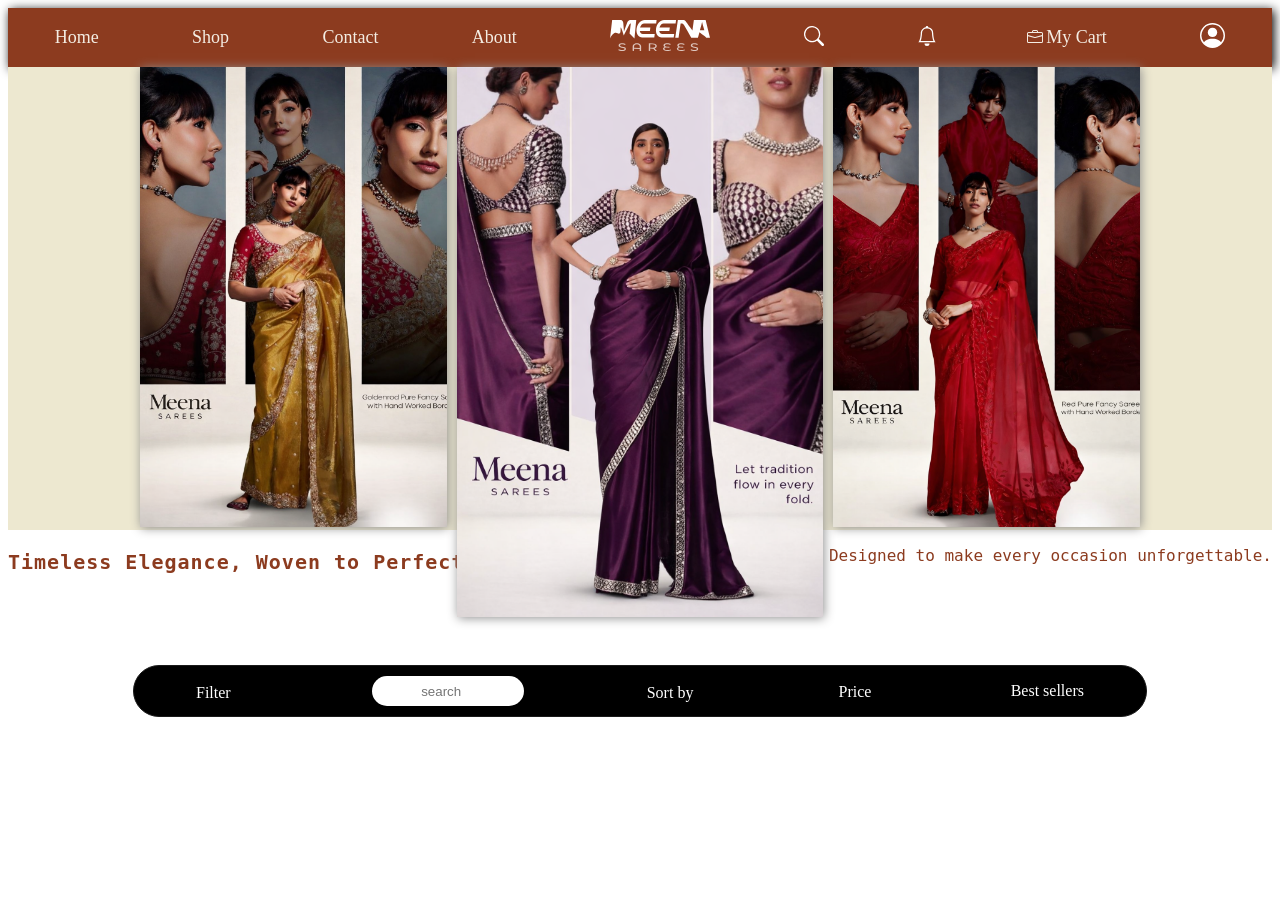
==== viewall.html @ 5d31c942 "Initial commit" ====
<!DOCTYPE html>
<html lang="en">
<head>
    <meta charset="UTF-8">
    <meta name="viewport" content="width=device-width, initial-scale=1.0">
    <title>Meena sarees</title>
         <link rel="icon" type="image/png" href="logos/tittle.png" >
    <link rel="stylesheet" href="viewall.css">
</head>
<body>
     <!-- navigation -->
  <div class="navigation-container">

    <div class="home"><a class="nav" href="ms.html">Home</a></div>
    <div class="shop"><a class="nav" href="">Shop</a></div>
    <div class="contact"><a class="nav" href="">Contact</a></div>
    <div class="About"><a class="nav" href="">About</a></div>

    <!-- Logo...............!-->
    <div class="logo"><svg style="width: 100px; height: 55px;" id="Layer1" data-name="Layer 1"
        xmlns="http://www.w3.org/2000/svg" viewBox="0 0 426.89 132.73">
        <defs>
          <style>
            .cls-1 {
              opacity: .71;
            }

            .cls-1,
            .cls-2 {
              fill: #ffffff;
              stroke: none;
            }
          </style>
        </defs>
        <g>
          <path class="cls-2"
            d="M112.01.2l-7.54,79.33c-6.99-7.29-13.99-14.58-20.98-21.87,1.83-14.21,3.65-28.41,5.48-42.62-3.05,0-6.01,2.69-7.33,6.45-7.68,14.79-15.37,29.58-23.05,44.37-7.66-25.87-11.16-33.53-12.63-33.22-2.37.51,2.41,21.49-5.36,25.53-4.55,2.37-9.06-3.32-16.34-3.06-6.59.23-14.92,5.31-24.26,23.74C3.06,52.73,6.13,26.6,9.19.47l37.62-.16c5.27.75,9.22,5.81,9.88,12.69l2.96,36.77,13.09-36.77c2.47-6.88,7.66-11.93,13.17-12.69l.08-.22,26.01.11ZM67.91,87.03" />
          <path class="cls-2"
            d="M191.04,59.99l-2.06,14.95h-51.2c-16.22,0-27.08-16.24-24.28-37.31C116.37,16.55,131.6.31,147.82.31h51.2l-1.98,14.95h-51.2c-7.49,0-14.82,6.99-17.7,17.1h44.21l-2.06,14.95h-43.14c1.48,7.63,6.34,12.69,12.68,12.69h51.2Z" />
          <path class="cls-2"
            d="M274.02,59.99l-2.06,14.95h-51.21c-16.22,0-27.08-16.24-24.28-37.31C199.35,16.55,214.58.31,230.8.31h51.2l-1.98,14.95h-51.2c-7.49,0-14.82,6.99-17.7,17.1h44.21l-2.06,14.95h-43.14c1.48,7.63,6.34,12.69,12.68,12.69h51.21Z" />
          <path class="cls-2"
            d="M408.26,0c-6.6.03-13.21.05-19.81.08-10.14.04-20.27.08-30.41.13-2.06,14.93-4.12,29.85-6.18,44.78-14.39-19.18-24.86-33.15-28.07-37.95-.61-.91-2.34-3.55-5.39-5.26-2.23-1.25-4.36-1.54-5.84-1.57h-22.83l-11.19,75.81h14.1l8.91-60.76h4.18c1.06-.05,2.86.03,4.87,1.04,3.08,1.55,4.69,4.32,5.28,5.43,10.32,18.1,20.65,36.19,30.97,54.29,6.7-.04,13.41-.08,20.11-.11l-.03.11h8.46l6.58-23.88c7.15,5.57,14.3,11.15,21.45,16.72,2.59,2.39,5.18,4.77,7.77,7.16,5.24-.04,10.47-.08,15.71-.12-6.21-25.3-12.42-50.6-18.63-75.9ZM383.66,44.47l6.2-21.97c1.22-4.62,2.25-9.24,3.19-13.74h.19c.94,4.39,1.88,8.9,3.29,13.86l6.2,21.86h-19.07Z" />
        </g>
        <g>
          <path class="cls-1"
            d="M51.5,132.66c-3.21-.07-6.28-.52-9.2-1.34-2.92-.82-5.21-1.85-6.88-3.08l2.28-3.54c1.55,1.11,3.58,2.05,6.07,2.81,2.5.76,5.09,1.18,7.78,1.24,3.61.08,6.26-.33,7.94-1.25,1.68-.91,2.53-2.08,2.55-3.49.01-1.11-.44-2.01-1.35-2.7-.91-.7-2.13-1.27-3.65-1.72-1.52-.45-3.18-.85-4.98-1.2-1.8-.35-3.61-.74-5.43-1.18-1.82-.44-3.48-1.01-4.98-1.7-1.5-.69-2.7-1.6-3.61-2.71-.91-1.11-1.35-2.53-1.33-4.25.02-1.66.61-3.17,1.78-4.55,1.16-1.37,2.94-2.45,5.34-3.24,2.4-.79,5.44-1.14,9.14-1.06,2.49.06,4.92.36,7.3.9,2.38.55,4.45,1.3,6.2,2.26l-2.04,3.64c-1.79-.93-3.7-1.64-5.72-2.11-2.02-.48-3.95-.73-5.8-.78-3.57-.08-6.18.36-7.82,1.32-1.64.96-2.47,2.15-2.49,3.56-.02,1.14.43,2.05,1.35,2.75.91.7,2.13,1.26,3.65,1.7,1.52.43,3.18.83,4.98,1.2s3.61.77,5.43,1.21c1.82.44,3.48,1,4.98,1.68s2.7,1.57,3.61,2.66c.91,1.1,1.35,2.49,1.33,4.18-.02,1.63-.62,3.13-1.81,4.5-1.18,1.37-2.99,2.45-5.43,3.24-2.44.79-5.51,1.14-9.2,1.06Z" />
          <path class="cls-1"
            d="M96.56,131.88l.24-18.11c.04-3.16.83-5.81,2.36-7.94s3.66-3.71,6.39-4.74c2.72-1.03,5.89-1.5,9.5-1.42,3.65.08,6.83.7,9.55,1.85,2.71,1.15,4.81,2.83,6.29,5.03,1.48,2.2,2.19,4.88,2.15,8.04l-.24,18.11-6.02-.14.12-8.89-24.32-.55-.12,8.89-5.9-.13ZM102.63,119.11l24.32.55.08-5.62c.05-3.38-1.02-5.91-3.18-7.61-2.17-1.69-5.11-2.58-8.85-2.67-3.73-.09-6.7.67-8.91,2.26-2.21,1.59-3.34,4.08-3.38,7.46l-.08,5.62Z" />
          <path class="cls-1"
            d="M165.38,131.94l.43-32.25,16.43.37c5.46.12,9.74,1.22,12.84,3.29s4.63,4.85,4.59,8.35c-.03,2.52-.87,4.63-2.49,6.33-1.63,1.7-3.93,2.91-6.91,3.64l9.85,11.05-6.56-.15-8.96-10.11c-.84.04-1.73.05-2.65.03l-10.41-.24-.13,9.81-6.02-.14ZM171.58,118.35l10.23.23c3.85.09,6.78-.48,8.78-1.71,2-1.23,3.02-3,3.05-5.3.03-2.3-.94-4.11-2.91-5.41-1.97-1.3-4.88-2-8.73-2.09l-10.23-.23-.19,14.51Z" />
          <path class="cls-1"
            d="M244.14,132.7c-5.94-.14-10.4-1.11-13.39-2.91-2.99-1.8-4.46-4.04-4.43-6.71.03-1.9.76-3.49,2.2-4.77s3.23-2.16,5.37-2.67c-1.76-.69-3.13-1.66-4.12-2.93-.99-1.27-1.47-2.71-1.45-4.34.02-1.63.66-3.11,1.93-4.45,1.26-1.34,3.16-2.39,5.7-3.16,2.54-.77,5.72-1.11,9.53-1.03,2.65.06,5.19.34,7.64.84,2.44.5,4.56,1.16,6.36,1.96l-1.8,3.65c-1.88-.81-3.82-1.42-5.82-1.81-2-.4-4.07-.62-6.19-.67-3.81-.09-6.65.36-8.51,1.33-1.86.97-2.8,2.24-2.82,3.81-.02,1.6.7,2.84,2.18,3.74,1.47.89,3.6,1.37,6.36,1.44l10.84.25-.05,3.96-11.08-.25c-3.09-.07-5.57.3-7.42,1.1-1.86.8-2.8,2.08-2.82,3.83-.02,1.69.94,3.06,2.9,4.12,1.95,1.06,5.04,1.63,9.25,1.73,2.81.06,5.48-.17,8.02-.69,2.54-.52,4.66-1.31,6.36-2.34l2,3.64c-1.82,1.13-4.2,1.99-7.14,2.58-2.94.59-6.13.85-9.58.77Z" />
          <path class="cls-1"
            d="M303.21,132.7c-5.94-.14-10.4-1.11-13.39-2.91-2.99-1.8-4.46-4.04-4.43-6.71.03-1.9.76-3.49,2.2-4.77,1.44-1.27,3.23-2.16,5.37-2.67-1.76-.69-3.13-1.66-4.12-2.93s-1.47-2.71-1.45-4.34c.02-1.63.66-3.11,1.93-4.45s3.16-2.39,5.7-3.16,5.71-1.11,9.53-1.03c2.65.06,5.19.34,7.64.84,2.44.5,4.56,1.16,6.36,1.96l-1.8,3.65c-1.88-.81-3.82-1.42-5.82-1.81-2-.4-4.07-.62-6.19-.67-3.81-.09-6.65.36-8.51,1.33-1.86.97-2.8,2.24-2.82,3.81-.02,1.6.7,2.84,2.18,3.74,1.47.89,3.6,1.37,6.36,1.44l10.84.25-.05,3.96-11.08-.25c-3.09-.07-5.57.3-7.42,1.1-1.86.8-2.8,2.08-2.82,3.83-.02,1.69.94,3.06,2.9,4.12,1.95,1.06,5.04,1.63,9.25,1.73,2.81.06,5.48-.17,8.02-.69,2.54-.52,4.65-1.31,6.35-2.34l2,3.64c-1.82,1.13-4.2,1.99-7.14,2.58-2.94.59-6.13.85-9.58.77Z" />
          <path class="cls-1"
            d="M359.88,132.66c-3.21-.07-6.28-.52-9.2-1.34s-5.21-1.85-6.88-3.08l2.28-3.54c1.55,1.11,3.58,2.05,6.07,2.81,2.5.76,5.09,1.18,7.78,1.24,3.61.08,6.26-.33,7.94-1.25,1.68-.91,2.53-2.08,2.55-3.49.02-1.11-.44-2.01-1.35-2.7-.92-.7-2.13-1.27-3.65-1.72-1.52-.45-3.18-.85-4.98-1.2s-3.61-.74-5.43-1.18c-1.82-.44-3.48-1.01-4.98-1.7-1.5-.69-2.7-1.6-3.61-2.71-.91-1.11-1.35-2.53-1.33-4.25.02-1.66.61-3.17,1.78-4.55,1.16-1.37,2.94-2.45,5.34-3.24,2.4-.79,5.44-1.14,9.14-1.06,2.49.06,4.92.36,7.3.9,2.38.55,4.45,1.3,6.2,2.26l-2.04,3.64c-1.79-.93-3.7-1.64-5.72-2.11-2.02-.48-3.96-.73-5.8-.78-3.57-.08-6.18.36-7.82,1.32-1.64.96-2.47,2.15-2.49,3.56-.02,1.14.43,2.05,1.35,2.75.91.7,2.13,1.26,3.65,1.7,1.52.43,3.18.83,4.98,1.2,1.8.36,3.61.77,5.43,1.21s3.48,1,4.98,1.68,2.7,1.57,3.61,2.66c.91,1.1,1.35,2.49,1.33,4.18-.02,1.63-.62,3.13-1.81,4.5-1.18,1.37-2.99,2.45-5.43,3.24-2.44.79-5.51,1.14-9.2,1.06Z" />
        </g>
      </svg></div>
    <!--search icon.......!-->
    <div><svg style=" color: #ffffff;" xmlns="http://www.w3.org/2000/svg" width="20"
        height="20" fill="currentColor" class="search" viewBox="0 0 16 16">
        <path
          d="M11.742 10.344a6.5 6.5 0 1 0-1.397 1.398h-.001q.044.06.098.115l3.85 3.85a1 1 0 0 0 1.415-1.414l-3.85-3.85a1 1 0 0 0-.115-.1zM12 6.5a5.5 5.5 0 1 1-11 0 5.5 5.5 0 0 1 11 0" />
      </svg></div>
    <!--Notification............!-->
    <div><svg style=" color: #ffffff;" xmlns="http://www.w3.org/2000/svg" width="20"
        height="20" fill="currentColor" class="bell" viewBox="0 0 16 16">
        <path
          d="M8 16a2 2 0 0 0 2-2H6a2 2 0 0 0 2 2M8 1.918l-.797.161A4 4 0 0 0 4 6c0 .628-.134 2.197-.459 3.742-.16.767-.376 1.566-.663 2.258h10.244c-.287-.692-.502-1.49-.663-2.258C12.134 8.197 12 6.628 12 6a4 4 0 0 0-3.203-3.92zM14.22 12c.223.447.481.801.78 1H1c.299-.199.557-.553.78-1C2.68 10.2 3 6.88 3 6c0-2.42 1.72-4.44 4.005-4.901a1 1 0 1 1 1.99 0A5 5 0 0 1 13 6c0 .88.32 4.2 1.22 6" />
      </svg></div>
    <!--Cart...........!-->
    <div class="mycart"><a class="nav" href=""><svg class="case" xmlns="http://www.w3.org/2000/svg" width="16" height="16"
          fill="currentColor" class="bi bi-briefcase" viewBox="0 0 16 16">
          <path
            d="M6.5 1A1.5 1.5 0 0 0 5 2.5V3H1.5A1.5 1.5 0 0 0 0 4.5v8A1.5 1.5 0 0 0 1.5 14h13a1.5 1.5 0 0 0 1.5-1.5v-8A1.5 1.5 0 0 0 14.5 3H11v-.5A1.5 1.5 0 0 0 9.5 1zm0 1h3a.5.5 0 0 1 .5.5V3H6v-.5a.5.5 0 0 1 .5-.5m1.886 6.914L15 7.151V12.5a.5.5 0 0 1-.5.5h-13a.5.5 0 0 1-.5-.5V7.15l6.614 1.764a1.5 1.5 0 0 0 .772 0M1.5 4h13a.5.5 0 0 1 .5.5v1.616L8.129 7.948a.5.5 0 0 1-.258 0L1 6.116V4.5a.5.5 0 0 1 .5-.5" />
        </svg>My Cart </a></div>

    <!-- account -->
    <div class="Acount-container"><svg style="width: 25px; height: 25px; color: #ffffff;" class="account"
        xmlns="http://www.w3.org/2000/svg" width="20" height="20" fill="currentColor" viewBox="0 0 16 16">
        <path d="M11 6a3 3 0 1 1-6 0 3 3 0 0 1 6 0" />
        <path fill-rule="evenodd"
          d="M0 8a8 8 0 1 1 16 0A8 8 0 0 1 0 8m8-7a7 7 0 0 0-5.468 11.37C3.242 11.226 4.805 10 8 10s4.757 1.225 5.468 2.37A7 7 0 0 0 8 1" />
      </svg>
      <div class="login">
        <img class="acc-close" src="svg/x-octagon-fill.svg"> </img>
        <button class="sign-in">Sign-In</button>
        <!-- <div class="divd"></div> -->
        <button class="sign-out">Sign-Out</button>
        <button class="log">Login</button>
      </div>
    </div>
  </div>
  <!-- hero banner -->
   <div class="image-container">
        <div class="firstImage"><img class="banner-img" src="viewimages/banner1.png" alt="" srcset=""></div>
        <div class="firstImage"><img class="banner-img2" src="viewimages/banner3.png" alt="" srcset=""></div>
        <div class="firstImage"><img class="banner-img" src="viewimages/banner2.png" alt="" srcset=""></div>
   </div>
   <div class="para-container">
   <p class="p1">Timeless Elegance, Woven to Perfection</p>
   <p class="p2">Premium fabrics. Designed to make every occasion unforgettable.</p>
   </div>
   <!-- filter nav -->
    <div class="filter-nav-container">
      <a class="filter-nav" href="">Filter<svg xmlns="http://www.w3.org/2000/svg" width="18" height="18" fill="white" class="filter-icon" viewBox="0 0 16 16">
  <path d="M1.5 1.5A.5.5 0 0 1 2 1h12a.5.5 0 0 1 .5.5v2a.5.5 0 0 1-.128.334L10 8.692V13.5a.5.5 0 0 1-.342.474l-3 1A.5.5 0 0 1 6 14.5V8.692L1.628 3.834A.5.5 0 0 1 1.5 3.5z"/>
</svg></a>
      <input type="search" placeholder="search">
     
     
      <a class="filter-nav" href="">Sort by <svg xmlns="http://www.w3.org/2000/svg" width="18" height="18" fill="white" class="filter-icon" viewBox="0 0 16 16">
                 <path d="M3.5 2.5a.5.5 0 0 0-1 0v8.793l-1.146-1.147a.5.5 0 0 0-.708.708l2 1.999.007.007a.497.497 0 0 0 .7-.006l2-2a.5.5 0 0 0-.707-.708L3.5 11.293zm3.5 1a.5.5 0 0 1 .5-.5h7a.5.5 0 0 1 0 1h-7a.5.5 0 0 1-.5-.5M7.5 6a.5.5 0 0 0 0 1h5a.5.5 0 0 0 0-1zm0 3a.5.5 0 0 0 0 1h3a.5.5 0 0 0 0-1zm0 3a.5.5 0 0 0 0 1h1a.5.5 0 0 0 0-1z"/>
            </svg></a>
      <a class="filter-nav" href="">Price<svg xmlns="http://www.w3.org/2000/svg" width="16" height="16" fill="white" class="filter-icon" viewBox="0 0 16 16">
  <path d="M2 2a1 1 0 0 1 1-1h4.586a1 1 0 0 1 .707.293l7 7a1 1 0 0 1 0 1.414l-4.586 4.586a1 1 0 0 1-1.414 0l-7-7A1 1 0 0 1 2 6.586zm3.5 4a1.5 1.5 0 1 0 0-3 1.5 1.5 0 0 0 0 3"/>
  <path d="M1.293 7.793A1 1 0 0 1 1 7.086V2a1 1 0 0 0-1 1v4.586a1 1 0 0 0 .293.707l7 7a1 1 0 0 0 1.414 0l.043-.043z"/>
</svg> </a>
      <a class="filter-nav" href="">Best sellers</a>
    </div>
    <!-- product listing -->
<script src="ms.js"></script>
</body>
</html>
---- viewall.css ----
.navigation-container {
  width: 100%;
  text-align: center;
  align-items: center;
  display: flex;
  justify-content: space-around;
  flex-wrap: wrap;
  background-color: #8C3B1F;
  z-index: 999;
  animation: anime 0.5s ease forwards;
 
  /* border: 2px solid #F4EDE3; */
  box-shadow: 2px 2px 10px rgb(0, 0, 0);

}
@keyframes anime {
  from{
    opacity: 0;
    transform: translateY(-40px);
  }
  to{
    opacity: 1;
transform: translateY(0);
  }
}

.nav {
  font-weight: 500;
font-size: large;
  text-decoration: none;
  color: #F4EDE3;
 border-radius: 5px;

}
a {
  text-decoration: none;
  position: relative;
  transition: color 0.5s ease;
}

a::after {
  content: '';
  position: absolute;
  bottom: 0;
  left: 0;
  width: 100%;
  height: 2px;
  background: linear-gradient(90deg, transparent, #ffffff, transparent);
  background-size: 300% 100%;
  opacity: 0;
  transition: opacity 0.5s;
  border-radius: 15px;
}

.nav:hover {
  color: #c4c8cd;
}

.nav:hover::after {
  opacity: 1;
  animation: shimmer111 2s linear infinite !important;
}

@keyframes shimmer111 {
  0% {
    background-position: 200% 0;
  }
  100% {
    background-position: -200% 0;
  }
}

.search:hover {
  transform: scale(1.2);
  transition: 0.2s;
}

.bell:hover {
  transform: scale(1.2);
  transition: 0.2s;
}

.case {
  position: relative;
  top: 2px;
  right: 3px;
}
.account:hover {
  transform: scale(1.2);
  transition: 0.2s;
}

.acc-close {
 position: relative;
  left: 222px;
  bottom: 3px;

}

.acc-close:hover {
  transform: rotate(70deg);
  transition: 1s;

}

/* Account signin box  */

.login {
  margin-left: 50px;

  position: absolute;
  top: 140%;
  right: 0;
  display: none;
  height: 120px;
  width:17%;
  background-color: #ffffff;
  border: 1px solid rgb(62, 62, 64);
  border-radius: 10px;

}

.sign-in {
  position: relative;
  right: 20px;
  top: 20px;
  height: 40px;
  width: 100px;
  border-radius: 5px;
  outline: none;
  border: none;
  color: white;
  font-weight: 600;
  background-color: #8C3B1F;

}

.sign-out {
  position: relative;
  border: 0.3px solid black;
  background-image: linear-gradient(to top, lightgrey 0%, lightgrey 1%, #e0e0e0 26%, #efefef 48%, #d9d9d9 75%, #bcbcbc 100%);
  right: 10px;
  top: 20px;
  height: 40px;
  width: 100px;
  border-radius: 5px;
  font-weight: 600;

}

.sign-out:hover,.log:hover,.sign-in:hover{
  opacity: 0.9;
}

.log {
  position: relative;
  top: 30px;
  right: 2px;
  border-radius: 5px;
  background-color: rgb(43, 228, 43);
  border: none;
  color: white;
  height: 40px;
  width: 190px;
  font-weight: 600;

} 

.image-container{
 display: flex;
 flex-direction: row;
height: 463px;
justify-content: center;
width: 100%;
background-color: #EDE8D0;
object-fit: cover;
gap: 10px;
  animation: anime 0.5s ease forwards;

}

.banner-img2{
height: 550px;
width: 100%;
box-shadow: 1px 1px 10px rgb(143, 142, 142);
}
.banner-img{
height:460px;
width: 100%;
box-shadow: 1px 1px 10px rgb(143, 142, 142);
}
.para-container{
  display: flex;
  justify-content: space-between;
}
.p1{
  font-size: x-large;
  font-family: monospace;
 
  color:#8C3B1F;
  letter-spacing: 1px;

  padding-bottom: 8px;
  font-weight: 600;

  /* text-shadow: -3px 5px 5px rgb(117, 115, 115); */
}
.p2{
  font-size: large;
  font-family: monospace;
  font-weight: 100;
  padding-left: 4%;
  color: #8C3B1F;
}
.filter-nav-container{
 
  display: flex;
  margin: auto;
   margin-top: 5%;
  justify-content: space-around;
  align-items: center;
  width: 80%;
  min-height:50px ;
  border-radius: 28px;
  background-color: black;
  border: 1px solid rgb(26, 26, 26);
  animation: filter 1s ease forwards;
}
@keyframes filter{
  from{
    opacity:0;
  }
  to{
    opacity:1;
  }
}
.filter-nav{
  color: white;
}
input{
  min-height:30px;
  width: 15%;
  border-radius: 16px;
  border: none;
  outline: none;
  text-align: center;
}
input:hover{

  box-shadow:0 0 5px white;
}
.filter-icon{
position: relative;
top: 5.5px;left: 3px;
opacity: 0;
}
.filter-nav:hover{
color: orange;

}
.filter-nav:hover .filter-icon{
color: orange;
opacity: 1;
transition: 0.3s ease-in-out;
}
.filter-nav:active{
color: blue;
}
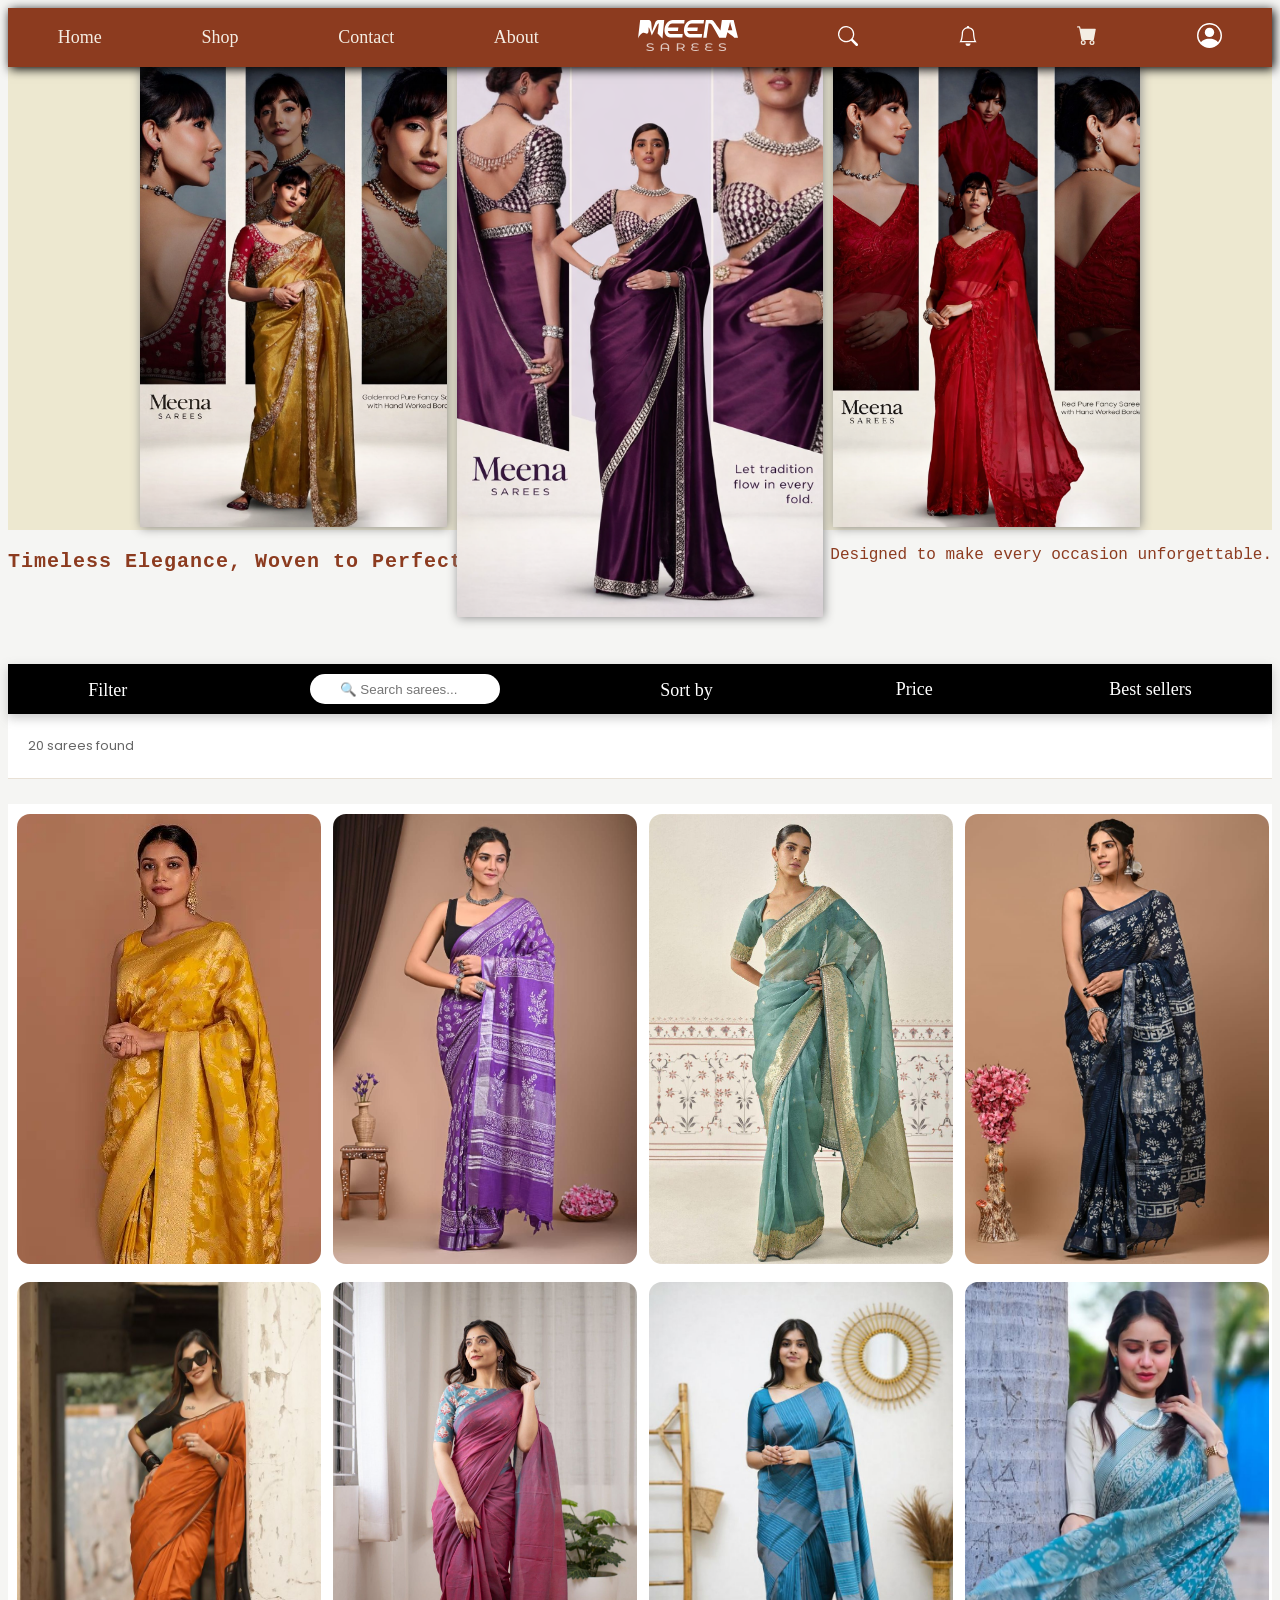
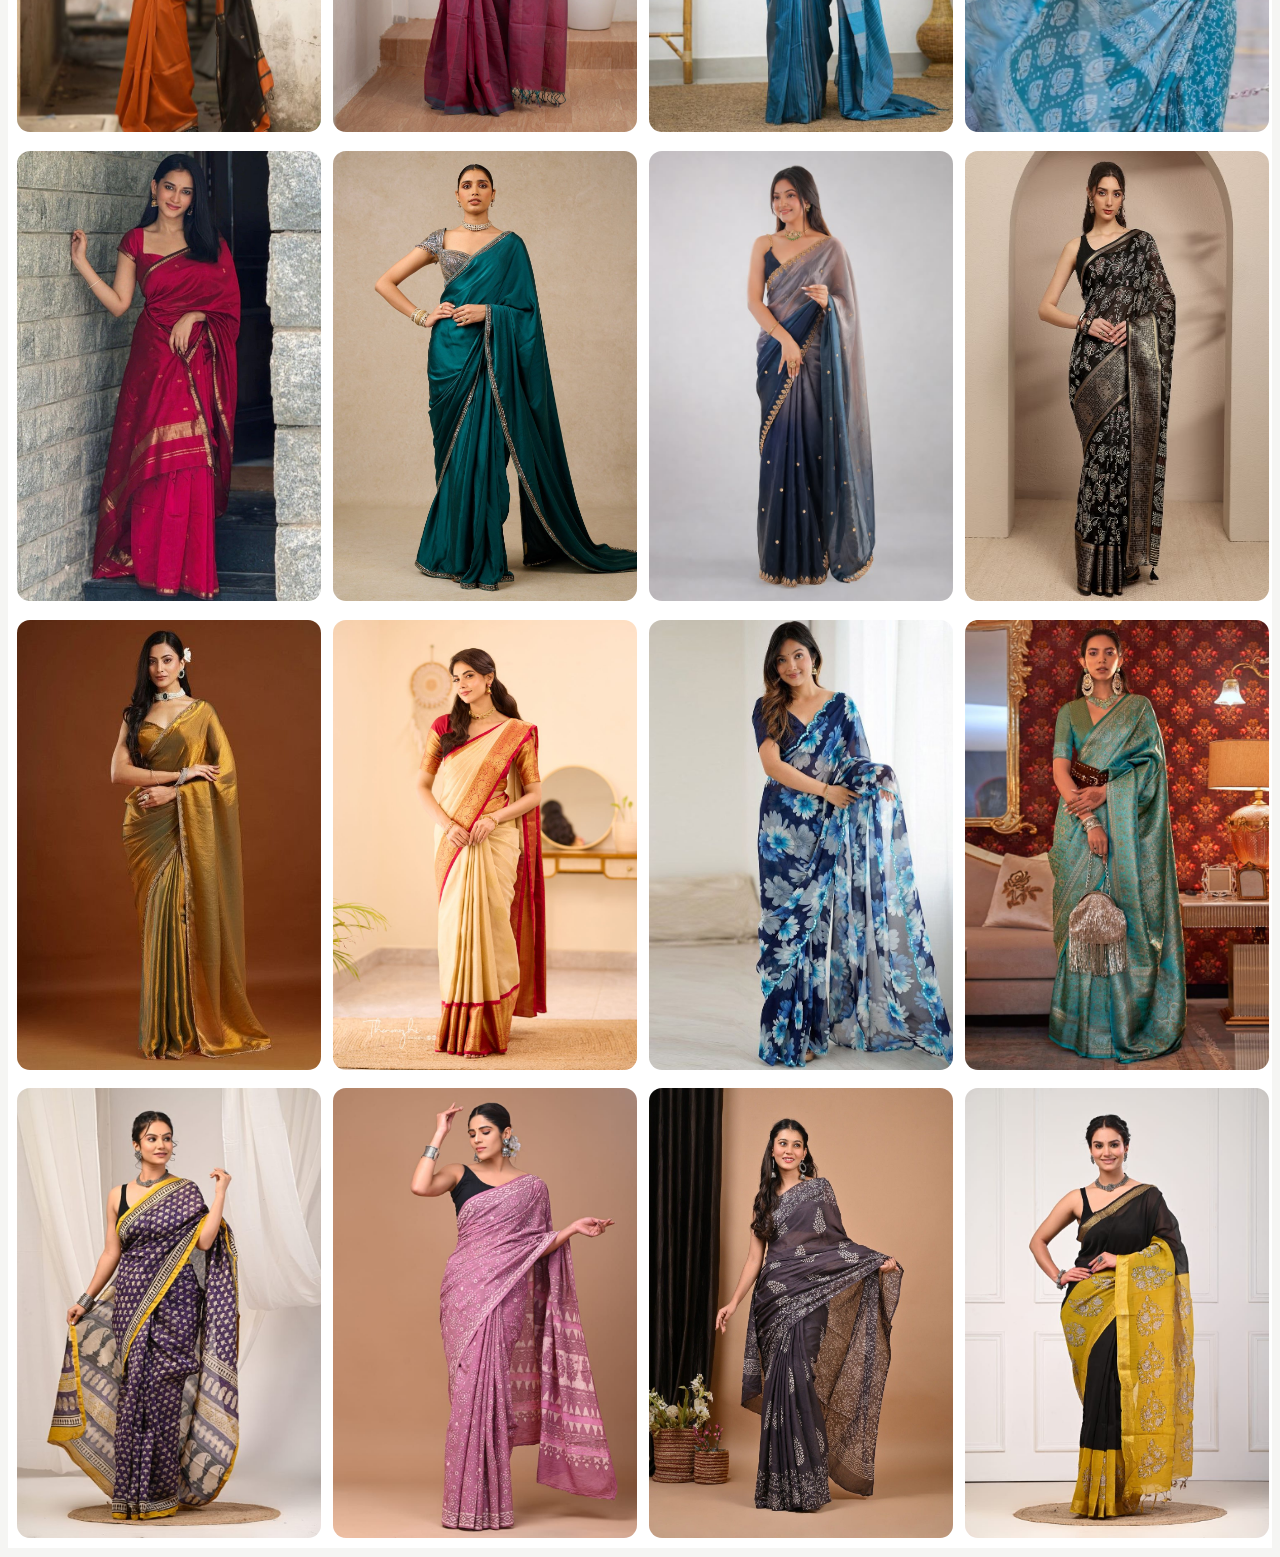
==== commit 970c6d7e: "Added product filter navigation" ====
--- a/viewall.html
+++ b/viewall.html
@@ -1,20 +1,28 @@
 <!DOCTYPE html>
 <html lang="en">
+
 <head>
-    <meta charset="UTF-8">
-    <meta name="viewport" content="width=device-width, initial-scale=1.0">
-    <title>Meena sarees</title>
-         <link rel="icon" type="image/png" href="logos/tittle.png" >
-    <link rel="stylesheet" href="viewall.css">
+  <meta charset="UTF-8">
+  <meta name="viewport" content="width=device-width, initial-scale=1.0">
+  <title>Meena sarees</title>
+  <link rel="icon" type="image/png" href="assets/logos/tittle.png">
+  <link rel="stylesheet" href="viewall.css">
+<link href="https://fonts.googleapis.com/css2?family=Cedarville+Cursive&family=Kapakana:wght@300..400&family=Lexend:wght@100..900&family=Open+Sans:ital,wght@0,300..800;1,300..800&family=Poppins:ital,wght@0,100;0,200;0,300;0,400;0,500;0,600;0,700;0,800;0,900;1,100;1,200;1,300;1,400;1,500;1,600;1,700;1,800;1,900&family=Uncial+Antiqua&display=swap" rel="stylesheet">
+<link rel="preconnect" href="https://fonts.googleapis.com">
+<link rel="preconnect" href="https://fonts.gstatic.com" crossorigin>
+<link rel="preconnect" href="https://fonts.googleapis.com">
+<link rel="preconnect" href="https://fonts.gstatic.com" crossorigin>
+<link href="https://fonts.googleapis.com/css2?family=Bitcount+Prop+Double:wght@100..900&family=Bitcount+Prop+Single+Ink:wght@100..900&family=Cedarville+Cursive&family=Kapakana:wght@300..400&family=Lexend:wght@100..900&family=Open+Sans:ital,wght@0,300..800;1,300..800&family=Poppins:ital,wght@0,100;0,200;0,300;0,400;0,500;0,600;0,700;0,800;0,900;1,100;1,200;1,300;1,400;1,500;1,600;1,700;1,800;1,900&family=Uncial+Antiqua&display=swap" rel="stylesheet">
 </head>
+
 <body>
-     <!-- navigation -->
+  <!-- navigation -->
   <div class="navigation-container">
 
-    <div class="home"><a class="nav" href="ms.html">Home</a></div>
+    <div class="home"><a class="nav" href="home.html">Home</a></div>
     <div class="shop"><a class="nav" href="">Shop</a></div>
-    <div class="contact"><a class="nav" href="">Contact</a></div>
-    <div class="About"><a class="nav" href="">About</a></div>
+    <div class="contact"><a class="nav" href="home.html#contact">Contact</a></div>
+    <div class="About"><a class="nav" href="home.html#about-Container">About</a></div>
 
     <!-- Logo...............!-->
     <div class="logo"><svg style="width: 100px; height: 55px;" id="Layer1" data-name="Layer 1"
@@ -58,23 +66,21 @@
         </g>
       </svg></div>
     <!--search icon.......!-->
-    <div><svg style=" color: #ffffff;" xmlns="http://www.w3.org/2000/svg" width="20"
-        height="20" fill="currentColor" class="search" viewBox="0 0 16 16">
+    <div><svg style=" color: #ffffff;" xmlns="http://www.w3.org/2000/svg" width="20" height="20" fill="currentColor"
+        class="search" viewBox="0 0 16 16">
         <path
           d="M11.742 10.344a6.5 6.5 0 1 0-1.397 1.398h-.001q.044.06.098.115l3.85 3.85a1 1 0 0 0 1.415-1.414l-3.85-3.85a1 1 0 0 0-.115-.1zM12 6.5a5.5 5.5 0 1 1-11 0 5.5 5.5 0 0 1 11 0" />
       </svg></div>
     <!--Notification............!-->
-    <div><svg style=" color: #ffffff;" xmlns="http://www.w3.org/2000/svg" width="20"
-        height="20" fill="currentColor" class="bell" viewBox="0 0 16 16">
+    <div><svg style=" color: #ffffff;" xmlns="http://www.w3.org/2000/svg" width="20" height="20" fill="currentColor"
+        class="bell" viewBox="0 0 16 16">
         <path
           d="M8 16a2 2 0 0 0 2-2H6a2 2 0 0 0 2 2M8 1.918l-.797.161A4 4 0 0 0 4 6c0 .628-.134 2.197-.459 3.742-.16.767-.376 1.566-.663 2.258h10.244c-.287-.692-.502-1.49-.663-2.258C12.134 8.197 12 6.628 12 6a4 4 0 0 0-3.203-3.92zM14.22 12c.223.447.481.801.78 1H1c.299-.199.557-.553.78-1C2.68 10.2 3 6.88 3 6c0-2.42 1.72-4.44 4.005-4.901a1 1 0 1 1 1.99 0A5 5 0 0 1 13 6c0 .88.32 4.2 1.22 6" />
       </svg></div>
     <!--Cart...........!-->
-    <div class="mycart"><a class="nav" href=""><svg class="case" xmlns="http://www.w3.org/2000/svg" width="16" height="16"
-          fill="currentColor" class="bi bi-briefcase" viewBox="0 0 16 16">
-          <path
-            d="M6.5 1A1.5 1.5 0 0 0 5 2.5V3H1.5A1.5 1.5 0 0 0 0 4.5v8A1.5 1.5 0 0 0 1.5 14h13a1.5 1.5 0 0 0 1.5-1.5v-8A1.5 1.5 0 0 0 14.5 3H11v-.5A1.5 1.5 0 0 0 9.5 1zm0 1h3a.5.5 0 0 1 .5.5V3H6v-.5a.5.5 0 0 1 .5-.5m1.886 6.914L15 7.151V12.5a.5.5 0 0 1-.5.5h-13a.5.5 0 0 1-.5-.5V7.15l6.614 1.764a1.5 1.5 0 0 0 .772 0M1.5 4h13a.5.5 0 0 1 .5.5v1.616L8.129 7.948a.5.5 0 0 1-.258 0L1 6.116V4.5a.5.5 0 0 1 .5-.5" />
-        </svg>My Cart </a></div>
+    <div class="mycart"><a class="nav" href=""><svg xmlns="http://www.w3.org/2000/svg" width="20" height="20" fill="currentColor" class="cart" viewBox="0 0 16 16">
+  <path d="M0 1.5A.5.5 0 0 1 .5 1H2a.5.5 0 0 1 .485.379L2.89 3H14.5a.5.5 0 0 1 .491.592l-1.5 8A.5.5 0 0 1 13 12H4a.5.5 0 0 1-.491-.408L2.01 3.607 1.61 2H.5a.5.5 0 0 1-.5-.5M5 12a2 2 0 1 0 0 4 2 2 0 0 0 0-4m7 0a2 2 0 1 0 0 4 2 2 0 0 0 0-4m-7 1a1 1 0 1 1 0 2 1 1 0 0 1 0-2m7 0a1 1 0 1 1 0 2 1 1 0 0 1 0-2"/>
+</svg></a></div>
 
     <!-- account -->
     <div class="Acount-container"><svg style="width: 25px; height: 25px; color: #ffffff;" class="account"
@@ -84,7 +90,7 @@
           d="M0 8a8 8 0 1 1 16 0A8 8 0 0 1 0 8m8-7a7 7 0 0 0-5.468 11.37C3.242 11.226 4.805 10 8 10s4.757 1.225 5.468 2.37A7 7 0 0 0 8 1" />
       </svg>
       <div class="login">
-        <img class="acc-close" src="svg/x-octagon-fill.svg"> </img>
+        <img class="acc-close" src="assets/svg/x-octagon-fill.svg"> </img>
         <button class="sign-in">Sign-In</button>
         <!-- <div class="divd"></div> -->
         <button class="sign-out">Sign-Out</button>
@@ -93,33 +99,110 @@
     </div>
   </div>
   <!-- hero banner -->
-   <div class="image-container">
-        <div class="firstImage"><img class="banner-img" src="viewimages/banner1.png" alt="" srcset=""></div>
-        <div class="firstImage"><img class="banner-img2" src="viewimages/banner3.png" alt="" srcset=""></div>
-        <div class="firstImage"><img class="banner-img" src="viewimages/banner2.png" alt="" srcset=""></div>
+  <div class="image-container">
+    <div class="firstImage"><img class="banner-img" src="assets/viewimages/banner1.png" alt="" srcset=""></div>
+    <div class="firstImage"><img class="banner-img2" src="assets/viewimages/banner3.png" alt="" srcset=""></div>
+    <div class="firstImage"><img class="banner-img" src="assets/viewimages/banner2.png" alt="" srcset=""></div>
+  </div>
+  <div class="para-container">
+    <p class="p1">Timeless Elegance, Woven to Perfection</p>
+    <p class="p2">Premium fabrics. Designed to make every occasion unforgettable.</p>
+  </div>
+  <!-- filter nav -->
+   <div class="filter-nav-container">
+      <div class="menu-drop">
+          <a class="filter-nav" href="javascript:void(0)">Filter
+          <svg xmlns="http://www.w3.org/2000/svg" width="18" height="18" fill="white"
+        class="filter-icon" viewBox="0 0 16 16">
+        <path
+          d="M1.5 1.5A.5.5 0 0 1 2 1h12a.5.5 0 0 1 .5.5v2a.5.5 0 0 1-.128.334L10 8.692V13.5a.5.5 0 0 1-.342.474l-3 1A.5.5 0 0 1 6 14.5V8.692L1.628 3.834A.5.5 0 0 1 1.5 3.5z" />
+      </svg></a>
+ 
+     <div class="menu">
+        <a href="javascript:void(0)" data-filter-type="all">All Types</a>
+        <a href="javascript:void(0)" data-filter-type="silk">Silk Sarees</a>
+        <a href="javascript:void(0)" data-filter-type="cotton">Cotton Sarees</a>
+        <a href="javascript:void(0)" data-filter-type="party-wear">Party Wear</a>
+        <a href="javascript:void(0)" data-filter-type="designer">Designer Sarees</a>
+        <a href="javascript:void(0)" data-filter-type="bridal">Bridal</a>
+        <a href="javascript:void(0)" data-filter-type="festival">Festival</a>
+        <a href="javascript:void(0)" data-filter-type="best seller">Best Seller</a>
+     </div>
+  </div>
+    <input id="searchInput" type="search" placeholder="🔍 Search sarees...">
+ 
+ 
+   <div class="menu-drop"> <a class="filter-nav" href="javascript:void(0)">Sort by <svg xmlns="http://www.w3.org/2000/svg" width="18" height="18" fill="white"
+        class="filter-icon" viewBox="0 0 16 16">
+        <path
+          d="M3.5 2.5a.5.5 0 0 0-1 0v8.793l-1.146-1.147a.5.5 0 0 0-.708.708l2 1.999.007.007a.497.497 0 0 0 .7-.006l2-2a.5.5 0 0 0-.707-.708L3.5 11.293zm3.5 1a.5.5 0 0 1 .5-.5h7a.5.5 0 0 1 0 1h-7a.5.5 0 0 1-.5-.5M7.5 6a.5.5 0 0 0 0 1h5a.5.5 0 0 0 0-1zm0 3a.5.5 0 0 0 0 1h3a.5.5 0 0 0 0-1zm0 3a.5.5 0 0 0 0 1h1a.5.5 0 0 0 0-1z" />
+      </svg></a>
+      <div class="menu">
+      <a href="javascript:void(0)" data-filter-category="all">All Categories</a>
+      <a href="javascript:void(0)" data-filter-category="bridal">Bridal Collection</a>
+      <a href="javascript:void(0)" data-filter-category="festival">Festival Collection</a>
+      <a href="javascript:void(0)" data-filter-category="printed">Printed Sarees</a>
+      <a href="javascript:void(0)" data-filter-category="casual">Casual Wear</a>
+      <a href="javascript:void(0)" data-filter-category="best seller">Best Sellers</a>
+      <a href="javascript:void(0)" data-filter-category="new arrivals">New Arrivals</a>
+      <a href="javascript:void(0)" data-filter-category="silk">Silk</a>
+      <a href="javascript:void(0)" data-filter-category="cotton">Cotton</a>
+      <a href="javascript:void(0)" data-filter-category="designer">Designer</a>
+      </div>
+    </div>
+    <div class="menu-drop "><a class="filter-nav" href="javascript:void(0)">Price<svg xmlns="http://www.w3.org/2000/svg" width="16" height="16" fill="white"
+        class="filter-icon" viewBox="0 0 16 16">
+        <path
+          d="M2 2a1 1 0 0 1 1-1h4.586a1 1 0 0 1 .707.293l7 7a1 1 0 0 1 0 1.414l-4.586 4.586a1 1 0 0 1-1.414 0l-7-7A1 1 0 0 1 2 6.586zm3.5 4a1.5 1.5 0 1 0 0-3 1.5 1.5 0 0 0 0 3" />
+        <path
+          d="M1.293 7.793A1 1 0 0 1 1 7.086V2a1 1 0 0 0-1 1v4.586a1 1 0 0 0 .293.707l7 7a1 1 0 0 0 1.414 0l.043-.043z" />
+      </svg> </a>
+    <div class="menu">
+<label>
+<input type="radio" name="price" data-filter-price="all"> All Prices
+</label>
+<label>
+<input type="radio" name="price" data-filter-price="0-1000"> Under ₹1000
+</label>
+<label>
+<input type="radio" name="price" data-filter-price="1000-3000"> ₹1000 – ₹3000
+</label>
+<label>
+<input type="radio" name="price" data-filter-price="3000-5000"> ₹3000 – ₹5000
+</label>
+<label>
+<input type="radio" name="price" data-filter-price="5000-999999"> Above ₹5000
+</label>
+    </div>
+    </div>
+      <div class="menu-drop">
+        <a class="filter-nav" href="javascript:void(0)">Best sellers</a>
+        <div class="menu">
+            <a href="javascript:void(0)" data-filter-type="best seller">Best Sellers</a>
+            <a href="javascript:void(0)" data-filter-category="bridal">Bridal Sarees</a>
+            <a href="javascript:void(0)" data-filter-type="party-wear">Party Collection</a>
+            <a href="javascript:void(0)" data-filter-category="new arrivals">New Arrivals</a>
+       </div>
+     </div>
    </div>
-   <div class="para-container">
-   <p class="p1">Timeless Elegance, Woven to Perfection</p>
-   <p class="p2">Premium fabrics. Designed to make every occasion unforgettable.</p>
-   </div>
-   <!-- filter nav -->
-    <div class="filter-nav-container">
-      <a class="filter-nav" href="">Filter<svg xmlns="http://www.w3.org/2000/svg" width="18" height="18" fill="white" class="filter-icon" viewBox="0 0 16 16">
-  <path d="M1.5 1.5A.5.5 0 0 1 2 1h12a.5.5 0 0 1 .5.5v2a.5.5 0 0 1-.128.334L10 8.692V13.5a.5.5 0 0 1-.342.474l-3 1A.5.5 0 0 1 6 14.5V8.692L1.628 3.834A.5.5 0 0 1 1.5 3.5z"/>
-</svg></a>
-      <input type="search" placeholder="search">
-     
-     
-      <a class="filter-nav" href="">Sort by <svg xmlns="http://www.w3.org/2000/svg" width="18" height="18" fill="white" class="filter-icon" viewBox="0 0 16 16">
-                 <path d="M3.5 2.5a.5.5 0 0 0-1 0v8.793l-1.146-1.147a.5.5 0 0 0-.708.708l2 1.999.007.007a.497.497 0 0 0 .7-.006l2-2a.5.5 0 0 0-.707-.708L3.5 11.293zm3.5 1a.5.5 0 0 1 .5-.5h7a.5.5 0 0 1 0 1h-7a.5.5 0 0 1-.5-.5M7.5 6a.5.5 0 0 0 0 1h5a.5.5 0 0 0 0-1zm0 3a.5.5 0 0 0 0 1h3a.5.5 0 0 0 0-1zm0 3a.5.5 0 0 0 0 1h1a.5.5 0 0 0 0-1z"/>
-            </svg></a>
-      <a class="filter-nav" href="">Price<svg xmlns="http://www.w3.org/2000/svg" width="16" height="16" fill="white" class="filter-icon" viewBox="0 0 16 16">
-  <path d="M2 2a1 1 0 0 1 1-1h4.586a1 1 0 0 1 .707.293l7 7a1 1 0 0 1 0 1.414l-4.586 4.586a1 1 0 0 1-1.414 0l-7-7A1 1 0 0 1 2 6.586zm3.5 4a1.5 1.5 0 1 0 0-3 1.5 1.5 0 0 0 0 3"/>
-  <path d="M1.293 7.793A1 1 0 0 1 1 7.086V2a1 1 0 0 0-1 1v4.586a1 1 0 0 0 .293.707l7 7a1 1 0 0 0 1.414 0l.043-.043z"/>
-</svg> </a>
-      <a class="filter-nav" href="">Best sellers</a>
-    </div>
-    <!-- product listing -->
-<script src="ms.js"></script>
+  <!-- active filters + result count -->
+  <div class="active-filters-bar">
+    <span id="result-count"></span>
+    <div id="active-tags"></div>
+    <button id="clear-all" style="display:none">✕ Clear all filters</button>
+  </div>
+ 
+  <!-- no results message -->
+  <div id="no-results" style="display:none" class="no-results-msg">
+    😔 No sarees match your filters. Try adjusting your search or filters.
+  </div>
+  <!-- product listing -->
+
+
+  <div class="product-container"id="products">
+
+    </div>
+  <script src="ms.js"></script>
 </body>
+
 </html>
--- a/viewall.css
+++ b/viewall.css
@@ -1,3 +1,25 @@
+.uncial-antiqua-regular {
+  font-family: "Uncial Antiqua", system-ui;
+  font-weight: 400;
+  font-style: normal;
+}
+
+.bitcount-prop-double-uniquifier {
+  font-family: "Bitcount Prop Double", system-ui;
+  font-optical-sizing: auto;
+  font-weight: weight;
+  font-style: normal;
+  font-variation-settings:
+    "slnt" 0,
+    "CRSV" 0.5,
+    "ELSH" 0,
+    "ELXP" 0;
+}
+body{
+  background-color: #eeede98b;
+
+}
+
 .navigation-container {
   width: 100%;
   text-align: center;
@@ -7,31 +29,36 @@
   flex-wrap: wrap;
   background-color: #8C3B1F;
   z-index: 999;
+  position: sticky;
+  top: 0;
   animation: anime 0.5s ease forwards;
- 
+
   /* border: 2px solid #F4EDE3; */
   box-shadow: 2px 2px 10px rgb(0, 0, 0);
 
 }
+
 @keyframes anime {
-  from{
+  from {
     opacity: 0;
     transform: translateY(-40px);
   }
-  to{
+
+  to {
     opacity: 1;
-transform: translateY(0);
+    transform: translateY(0);
   }
 }
 
 .nav {
   font-weight: 500;
-font-size: large;
+  font-size: large;
   text-decoration: none;
   color: #F4EDE3;
- border-radius: 5px;
-
-}
+  border-radius: 5px;
+
+}
+
 a {
   text-decoration: none;
   position: relative;
@@ -65,33 +92,19 @@
   0% {
     background-position: 200% 0;
   }
+
   100% {
     background-position: -200% 0;
   }
 }
 
-.search:hover {
+.search:hover,.bell:hover,.account:hover,.cart:hover {
   transform: scale(1.2);
   transition: 0.2s;
 }
 
-.bell:hover {
-  transform: scale(1.2);
-  transition: 0.2s;
-}
-
-.case {
-  position: relative;
-  top: 2px;
-  right: 3px;
-}
-.account:hover {
-  transform: scale(1.2);
-  transition: 0.2s;
-}
-
 .acc-close {
- position: relative;
+  position: relative;
   left: 222px;
   bottom: 3px;
 
@@ -113,10 +126,12 @@
   right: 0;
   display: none;
   height: 120px;
-  width:17%;
+  width: 17%;
   background-color: #ffffff;
   border: 1px solid rgb(62, 62, 64);
   border-radius: 10px;
+ z-index: 10000;
+
 
 }
 
@@ -148,7 +163,9 @@
 
 }
 
-.sign-out:hover,.log:hover,.sign-in:hover{
+.sign-out:hover,
+.log:hover,
+.sign-in:hover {
   opacity: 0.9;
 }
 
@@ -164,40 +181,43 @@
   width: 190px;
   font-weight: 600;
 
-} 
-
-.image-container{
- display: flex;
- flex-direction: row;
-height: 463px;
-justify-content: center;
-width: 100%;
-background-color: #EDE8D0;
-object-fit: cover;
-gap: 10px;
+}
+
+.image-container {
+  display: flex;
+  flex-direction: row;
+  height: 463px;
+  justify-content: center;
+  width: 100%;
+  background-color: #EDE8D0;
+  object-fit: cover;
+  gap: 10px;
   animation: anime 0.5s ease forwards;
 
 }
 
-.banner-img2{
-height: 550px;
-width: 100%;
-box-shadow: 1px 1px 10px rgb(143, 142, 142);
-}
-.banner-img{
-height:460px;
-width: 100%;
-box-shadow: 1px 1px 10px rgb(143, 142, 142);
-}
-.para-container{
+.banner-img2 {
+  height: 550px;
+  width: 100%;
+  box-shadow: 1px 1px 10px rgb(143, 142, 142);
+}
+
+.banner-img {
+  height: 460px;
+  width: 100%;
+  box-shadow: 1px 1px 10px rgb(143, 142, 142);
+}
+
+.para-container {
   display: flex;
   justify-content: space-between;
 }
-.p1{
+
+.p1 {
   font-size: x-large;
   font-family: monospace;
- 
-  color:#8C3B1F;
+
+  color: #8C3B1F;
   letter-spacing: 1px;
 
   padding-bottom: 8px;
@@ -205,64 +225,314 @@
 
   /* text-shadow: -3px 5px 5px rgb(117, 115, 115); */
 }
-.p2{
+
+.p2 {
   font-size: large;
   font-family: monospace;
   font-weight: 100;
   padding-left: 4%;
   color: #8C3B1F;
 }
-.filter-nav-container{
- 
+
+.filter-nav-container {
+
   display: flex;
   margin: auto;
-   margin-top: 5%;
+  margin-top: 5%;
   justify-content: space-around;
   align-items: center;
-  width: 80%;
-  min-height:50px ;
-  border-radius: 28px;
-  background-color: black;
-  border: 1px solid rgb(26, 26, 26);
+  width: 100%;
+  min-height: 50px;
+  background-color:rgb(0, 0, 0);
+  box-shadow: 0 4px 10px rgba(191, 191, 191, 0.858);
+
+  text-align: center;
+  font-size: large;
+  font-weight: 400;
+   z-index: 1000;
+    position: sticky;
+    top: 70px;
   animation: filter 1s ease forwards;
 }
-@keyframes filter{
-  from{
-    opacity:0;
+
+@keyframes filter {
+  from {
+    opacity: 0;
   }
-  to{
-    opacity:1;
+
+  to {
+    opacity: 1;
   }
 }
-.filter-nav{
+
+.filter-nav {
   color: white;
 }
-input{
-  min-height:30px;
+
+input {
+  min-height: 30px;
   width: 15%;
   border-radius: 16px;
   border: none;
   outline: none;
   text-align: center;
 }
-input:hover{
-
-  box-shadow:0 0 5px white;
-}
-.filter-icon{
+
+input:hover {
+
+  box-shadow: 0 0 5px white;
+}
+
+.filter-icon {
+  position: relative;
+  top: 5.5px;
+  left: 3px;
+  opacity: 0;
+}
+
+.filter-nav:hover {
+  color: orange;
+}
+
+.filter-nav:hover .filter-icon {
+  color: orange;
+  opacity: 1;
+  transition: 0.3s ease-in-out;
+}
+
+.menu-drop {
+  position: relative;
+  display: inline-block;
+  text-align: center;
+}
+
+.menu {
+  position: absolute;
+  top: 100%;
+  width: 200px;
+  left: 0;
+z-index: 1;
+  font-size: medium;
+  box-shadow: 0 4px 10px rgba(0, 0, 0, 0.2);
+  backdrop-filter: blur(8px);
+background-color:rgba(251, 251, 243, 0.76);
+  transition: 0.3s ease-out;
+  display: none;
+  padding-top: 17px;
+  border-radius: 12px 22px;
+}
+
+.menu a {
+  display: flex;
+  justify-content: center;
+  align-items: center;
+ padding: 10px;
+  text-decoration: none;
+  color: black;
+  text-align: center;
+}
+
+.menu a:hover {
+  background: #f2f2f2;
+  border-radius: 12px;
+}
+
+.menu-drop:hover .menu {
+  display: block;
+
+}
+
+.menu input {
+  width: 16px;
+  position: relative;
+top :6px;
+  right: 5px;
+}
+
+.product-container{
+  margin-top: 2%;
+  background-color: #ffffff;
+  display: grid;
+  grid-template-columns: repeat(4, 1fr);
+  place-items: center;
+ 
+}
+
+.product-card {
+  position: relative;
+  max-width: 100%;
+  padding: 2%;
+  overflow: hidden;
+}
+
+.product-card img {
+  width: 100%;
+  height: 450px;
+  aspect-ratio: 2.7/ 4;
+  display: block;
+  border-radius: 16px;
+  border: 3px solid white;
+  transition: transform 0.4s ease;
+  /* box-shadow: 2px 2px 15px burlywood; */
+
+}
+
+.product-details {
+position:absolute;
+  bottom:-100%;
+  left:0;
+  width:90%;
+  background:#a2a29897;
+  backdrop-filter: blur(10px);
+  color:white;
+  padding:30px;
+  border-radius: 10px 28px;
+  transition: bottom 0.4s ease;
+box-shadow: 1px 1px 10px #033c10;
+}
+
+.product-desc {
+  width: 90%;
+  color: #e1e1e1;
+  font-size: smaller;
+}
+
+.product-details b {
+  padding-top: 10px;
+
+}
+
+.product-details button {
+padding: 8px 16px;
+  min-height: 43px;
+  border: none;
+  font-family: "Bitcount Prop Double", system-ui;
+  color: #ffffff;
+  border-radius: 16px;
+  font-size: x-large;
+  background-color: #8C3B1F;
+  margin-right: 40px;
+}
+
+.product-details button:hover {
+  transform: scale(1.05)
+}
+
+.price-button {
+  display: flex;
+justify-content: space-between;
+align-items: center;
+  font-size: x-large;
+}
+
+.product-card:hover img {
+  transform: scale(1.05);
+  opacity: 0.9;
+}
+.product-card:hover .product-details{
+  bottom:-20px;
+}
+.ratings{
 position: relative;
-top: 5.5px;left: 3px;
-opacity: 0;
-}
-.filter-nav:hover{
-color: orange;
-
-}
-.filter-nav:hover .filter-icon{
-color: orange;
-opacity: 1;
-transition: 0.3s ease-in-out;
-}
-.filter-nav:active{
-color: blue;
+right: 6px;
+}
+.menu label{
+  display: block;
+}
+/* ── Active filters bar ── */
+.active-filters-bar {
+  display: flex;
+  flex-wrap: wrap;
+  align-items: center;
+  gap: 8px;
+  padding: 10px 20px;
+  background: #fff;
+  border-bottom: 1px solid #e8e0d5;
+  min-height: 44px;
+}
+
+#result-count {
+  font-size: 13px;
+  color: #666;
+  font-family: 'Poppins', sans-serif;
+  margin-right: 6px;
+}
+
+#active-tags {
+  display: flex;
+  flex-wrap: wrap;
+  gap: 6px;
+}
+
+.filter-tag {
+  display: inline-flex;
+  align-items: center;
+  gap: 5px;
+  background: #f5ede7;
+  border: 1px solid #d4a890;
+  color: #8C3B1F;
+  font-size: 12px;
+  padding: 3px 10px;
+  border-radius: 20px;
+  font-family: 'Poppins', sans-serif;
+  font-weight: 500;
+}
+
+.tag-remove {
+  background: none;
+  border: none;
+  color: #8C3B1F;
+  cursor: pointer;
+  font-size: 11px;
+  padding: 0;
+  line-height: 1;
+}
+.tag-remove:hover { color: #c0392b; }
+
+#clear-all {
+  margin-left: auto;
+  background: none;
+  border: 1px solid #8C3B1F;
+  color: #8C3B1F;
+  font-size: 12px;
+  padding: 4px 12px;
+  border-radius: 20px;
+  cursor: pointer;
+  font-family: 'Poppins', sans-serif;
+  transition: 0.2s;
+}
+#clear-all:hover { background: #8C3B1F; color: white; }
+
+/* ── No results message ── */
+.no-results-msg {
+  text-align: center;
+  padding: 60px 20px;
+  font-size: 18px;
+  color: #888;
+  font-family: 'Poppins', sans-serif;
+  background: white;
+}
+
+/* ── Active filter link highlight ── */
+.active-filter-link {
+  color: orange !important;
+  font-weight: 600;
+}
+
+/* ── Price radio labels in menu ── */
+.menu label {
+  display: flex;
+  align-items: center;
+  gap: 8px;
+  padding: 8px 14px;
+  cursor: pointer;
+  font-family: 'Poppins', sans-serif;
+  font-size: 13px;
+  color: #333;
+}
+.menu label:hover { background: #f2f2f2; border-radius: 8px; }
+.menu label input[type="radio"] {
+  width: 14px;
+  min-height: unset;
+  accent-color: #8C3B1F;
 }
